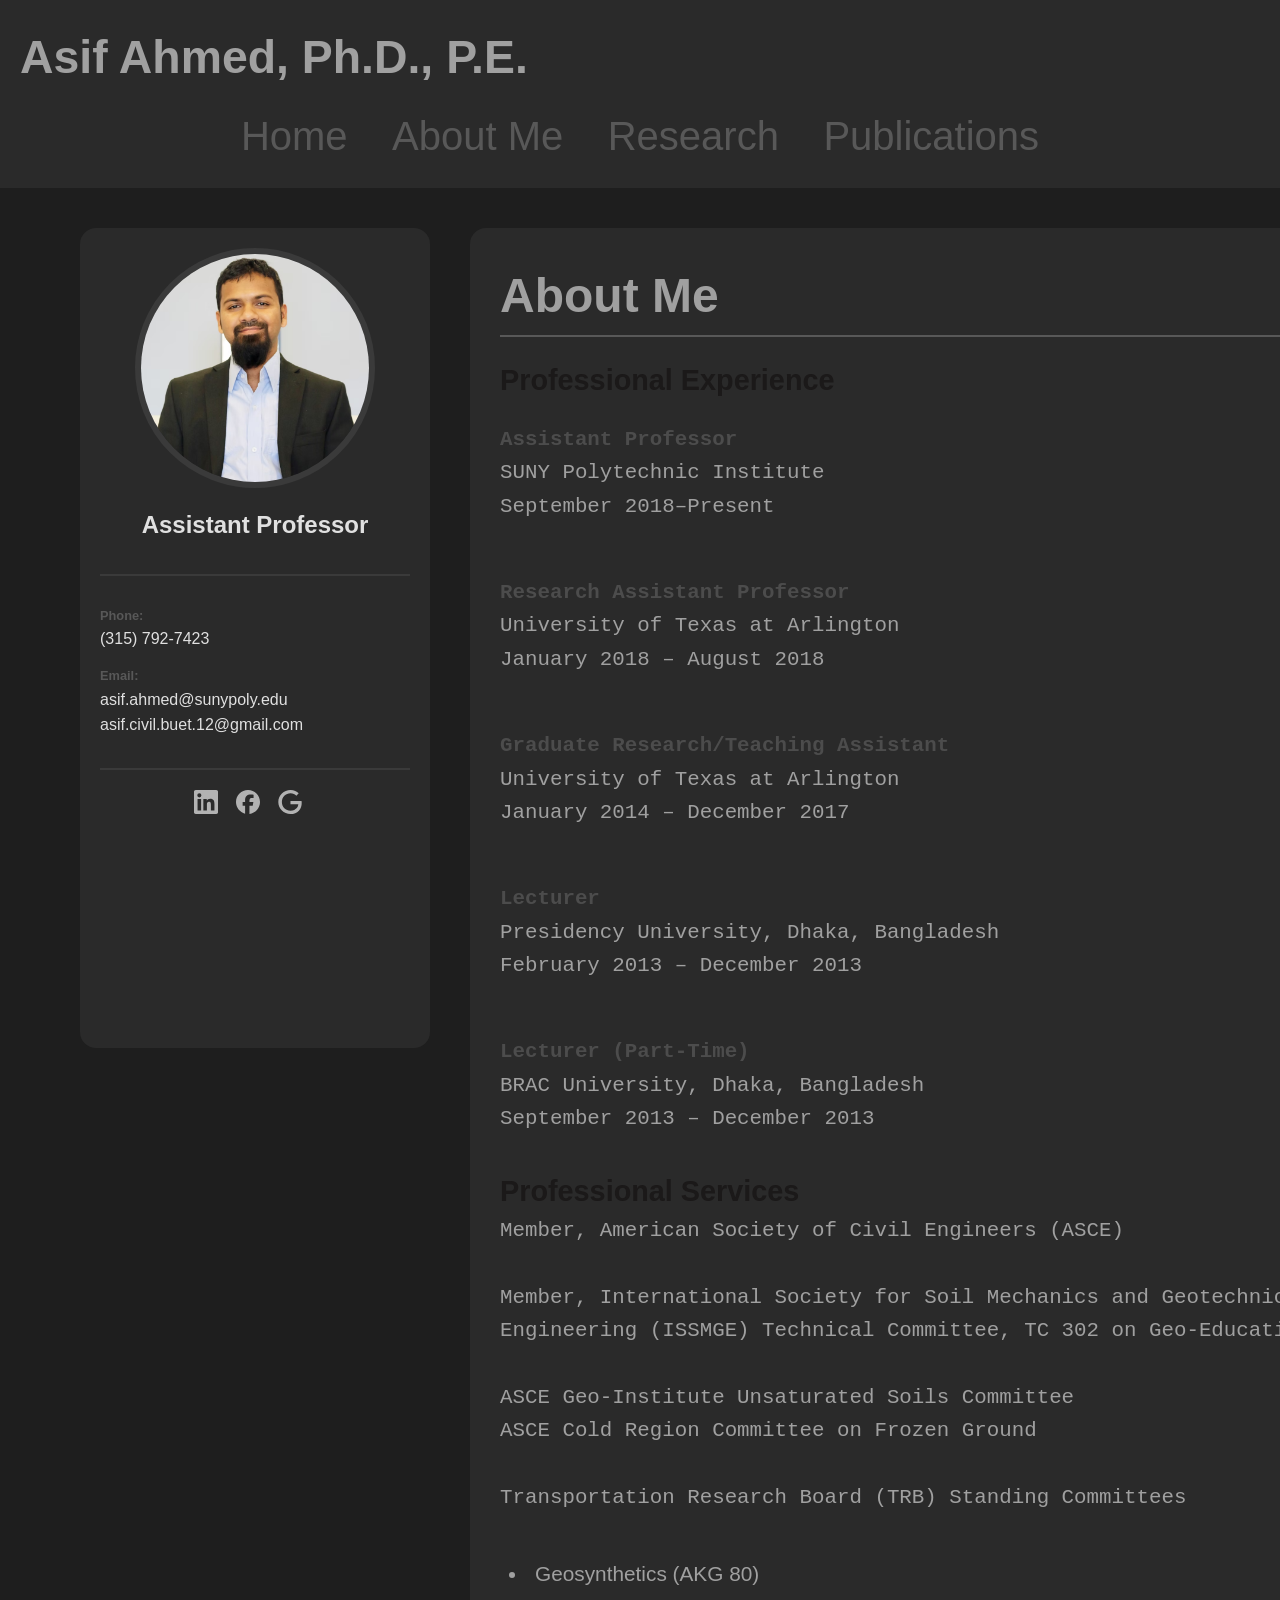
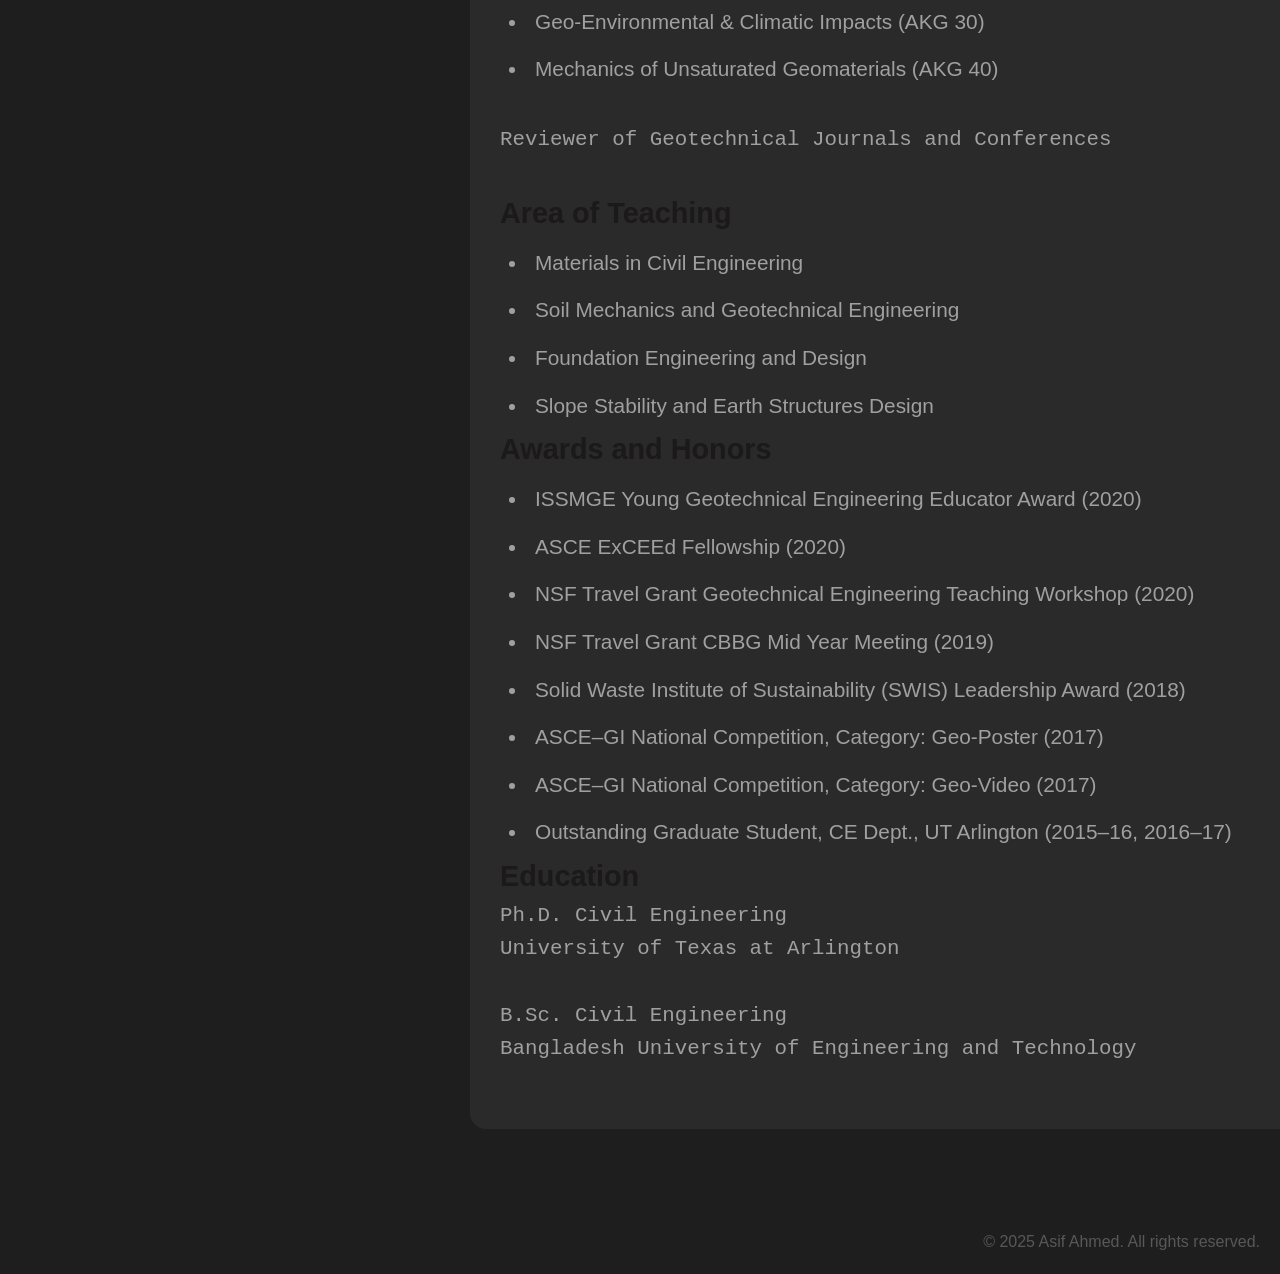
==== about.html @ 51cef7cd "my first commit" ====
<!DOCTYPE html>
<html lang="en">

<head>
  <meta charset="UTF-8">
  <meta name="viewport" content="width=device-width, initial-scale=1.0">
  <title>Asif Ahmed | About</title>
  <link rel="stylesheet" href="about.css">
</head>

<body>

  <!-- HEADER -->
  <header class="head">
    <h1>Asif Ahmed, Ph.D., P.E.</h1>
    <div class="headlinks">
      <nav>
        <a href="index.html" class="headlink">Home</a>
        <a href="about.html" class="headlink">About Me</a>
        <a href="research.html" class="headlink">Research</a>
        <a href="publications.html" class="headlink">Publications</a>
      </nav>
    </div>
  </header>

  <!-- CONTAINER -->
  <div class="container">

    <!-- SIDEBAR -->
    <div class="sidebar">

      <div class="profile">
        <img src="image/professor.avif" alt="Professor Photo">
        <h2>Assistant Professor</h2>
      </div>

      <div class="contact">
        <div class="phone">
          <h3 class="label">Phone:</h3>
          <a href="tel:315-792-7423" class="value">(315) 792-7423</a>
        </div>

        <div class="email">
          <h3 class="label">Email:</h3>
          <p><a href="mailto:asif.ahmed@sunypoly.edu" class="value">asif.ahmed@sunypoly.edu</a></p>
          <a href="mailto:asif.civil.buet.12@gmail.com" class="value">asif.civil.buet.12@gmail.com</a>
        </div>

        <div class="social">
            <a href="https://www.linkedin.com/in/asif-ahmed-123456789/"><img src="image/simple-icons--linkedin.svg" alt="LinkedIn"></a>
            <a href="https://www.facebook.com/"><img src="image/facebook.svg" alt="Facebook"></a>
            <a href="https://www.google.com/"><img src="image/google.svg" alt="Google"></a>
        </div>
      </div>

    </div>

    <!-- MAIN CONTENT -->
   <main class="main-content">

  <h2>About Me</h2>

  <div>
    <h3>Professional Experience</h3>
    <pre>
<div class="exphead">Assistant Professor</div>SUNY Polytechnic Institute
September 2018–Present

<div class="exphead">Research Assistant Professor</div>University of Texas at Arlington
January 2018 – August 2018

<div class="exphead">Graduate Research/Teaching Assistant</div>University of Texas at Arlington
January 2014 – December 2017

<div class="exphead">Lecturer</div>Presidency University, Dhaka, Bangladesh
February 2013 – December 2013

<div class="exphead">Lecturer (Part-Time)</div>BRAC University, Dhaka, Bangladesh
September 2013 – December 2013
    </pre>
  </div>

  <div>
    <h3>Professional Services</h3>
    <pre>
Member, American Society of Civil Engineers (ASCE)

Member, International Society for Soil Mechanics and Geotechnical 
Engineering (ISSMGE) Technical Committee, TC 302 on Geo-Education

ASCE Geo-Institute Unsaturated Soils Committee 
ASCE Cold Region Committee on Frozen Ground 

Transportation Research Board (TRB) Standing Committees
    </pre>

    <ul class="list">
      <li>Geosynthetics (AKG 80)</li>
      <li>Geo-Environmental & Climatic Impacts (AKG 30)</li>
      <li>Mechanics of Unsaturated Geomaterials (AKG 40)</li>
    </ul>

    <pre>

Reviewer of Geotechnical Journals and Conferences
    </pre>
  </div>

  <div>
    <h3>Area of Teaching</h3>
    <ul class="list">
      <li>Materials in Civil Engineering</li>
      <li>Soil Mechanics and Geotechnical Engineering</li>
      <li>Foundation Engineering and Design</li>
      <li>Slope Stability and Earth Structures Design</li>
    </ul>
  </div>

  <div>
    <h3>Awards and Honors</h3>
    <ul class="list">
      <li>ISSMGE Young Geotechnical Engineering Educator Award (2020)</li>
      <li>ASCE ExCEEd Fellowship (2020)</li>
      <li>NSF Travel Grant Geotechnical Engineering Teaching Workshop (2020)</li>
      <li>NSF Travel Grant CBBG Mid Year Meeting (2019)</li>
      <li>Solid Waste Institute of Sustainability (SWIS) Leadership Award (2018)</li>
      <li>ASCE–GI National Competition, Category: Geo-Poster (2017)</li>
      <li>ASCE–GI National Competition, Category: Geo-Video (2017)</li>
      <li>Outstanding Graduate Student, CE Dept., UT Arlington (2015–16, 2016–17)</li>
    </ul>
  </div>

  <div>
    <h3>Education</h3>
    <pre>
Ph.D. Civil Engineering
University of Texas at Arlington

B.Sc. Civil Engineering
Bangladesh University of Engineering and Technology
    </pre>
  </div>

</main>


  </div>

  <footer class="foot">
    <p>&copy; 2025 Asif Ahmed. All rights reserved.</p>
  </footer>

</body>
</html>
---- about.css ----
*{
    margin: 0;
    padding: 0;
    box-sizing: border-box;
}

body{
    background-color: #1e1e1e;
    font-family: sans-serif;
    color: #a0a0a0;
    line-height: 1.6;
}

.head{
    background-color: #2a2a2a;
    padding: 20px;
}

.head h1{
    font-size: 2.9rem;
}

.headlinks{
    text-align: center;
    margin-top: 10px;
}

.headlink{
    color: #585858;
    text-decoration: none;
    font-size: 2.5rem;
    padding: 20px;
    transition: color 0.3s ease;
    gap: 40px;
}

.headlink:hover{
    color: #151515;
}

.container{
    display: grid;
    grid-template-columns: 350px 1fr;
    gap: 40px;
    max-width: 1200px;
    padding: 40px;
    margin: auto;
}

.sidebar{
    background-color: #2a2a2a;
    border-radius: 16px;
    padding: 20px;
    position: sticky;
    top: 40px;
    height: calc(100vh - 80px);
}

.profile{
    text-align: center;
}

.profile img{
    height: 240px;
    width: 240px;
    border-radius: 50%;
    border: 6px solid #3a3a3a;
}

.profile h2{
    margin-top: 10px;
    color: #e0e0e0;
}

.contact{
    margin-top: 30px;
    border-top: 2px solid #3a3a3a;
    padding-top: 20px;
}

.label{
    font-weight: 900;
    color: #585858;
    font-size: 0.8rem;
    margin-top: 10px;
}


.value{
    color: #e0e0e0;
    text-decoration: none;
}

.email,.phone{
    margin-bottom: 14px;;
}

.social{
    margin-top: 30px;
    border-top: 2px solid #3a3a3a;
    padding-top: 20px;
    text-align: center;
    padding: 20px  ;

}

.social img{
    height: 24px;
    width: 24px;
    filter: grayscale(1) invert(0.7);
    margin-right: 14px;
    transition: filter 0.3s ease;
}
.social img:hover{
    filter: grayscale(0) invert(0);
}

.main-content{
    font-size: 1.3rem;
    background-color: #2a2a2a;
    border-radius: 16px;
    padding: 30px;
}

.main-content h2{
    font-size: 3rem;
    border-bottom: 2px solid #585858;
    margin-bottom: 20px;
}

.main-content {
    margin-bottom: 40px;
}

.foot{
    text-align: right;
    color: #585858;
    padding: 20px;
}

.exphead{
    font-weight: 900;
    color: #4c4c4c;
    font-size: 1.3rem;
    margin-top: 20px;
    font-style: bold;
}

h3{
    font-size: 1.8rem;
    color:#1b1919;
    font-style: underline;
   
}

li {
    text-indent: 7px;
    margin-left: 28px;
    line-height: 2;
    margin-top: 6px ;
}

main-content h3{
    border-top: 2px solid #585858;
    border-bottom: 2px solid #585858;
    font-style: underline;
}
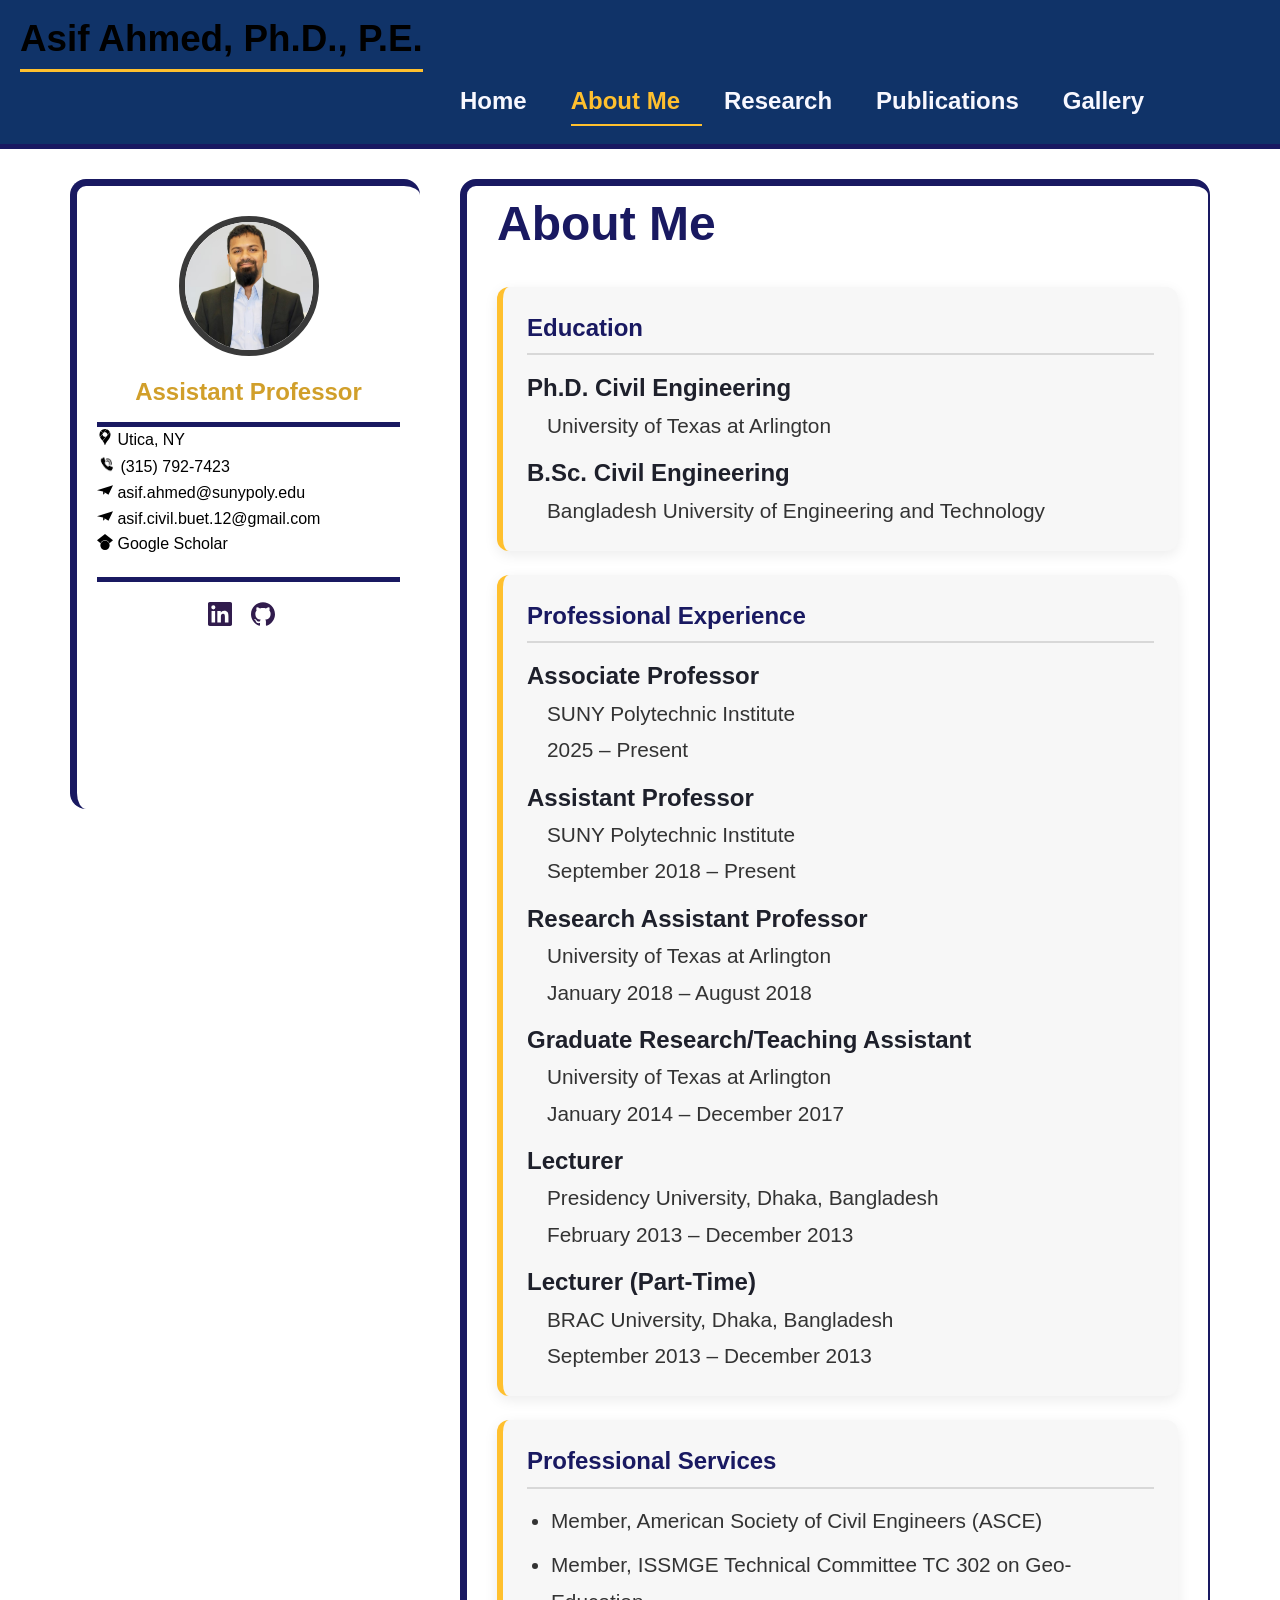
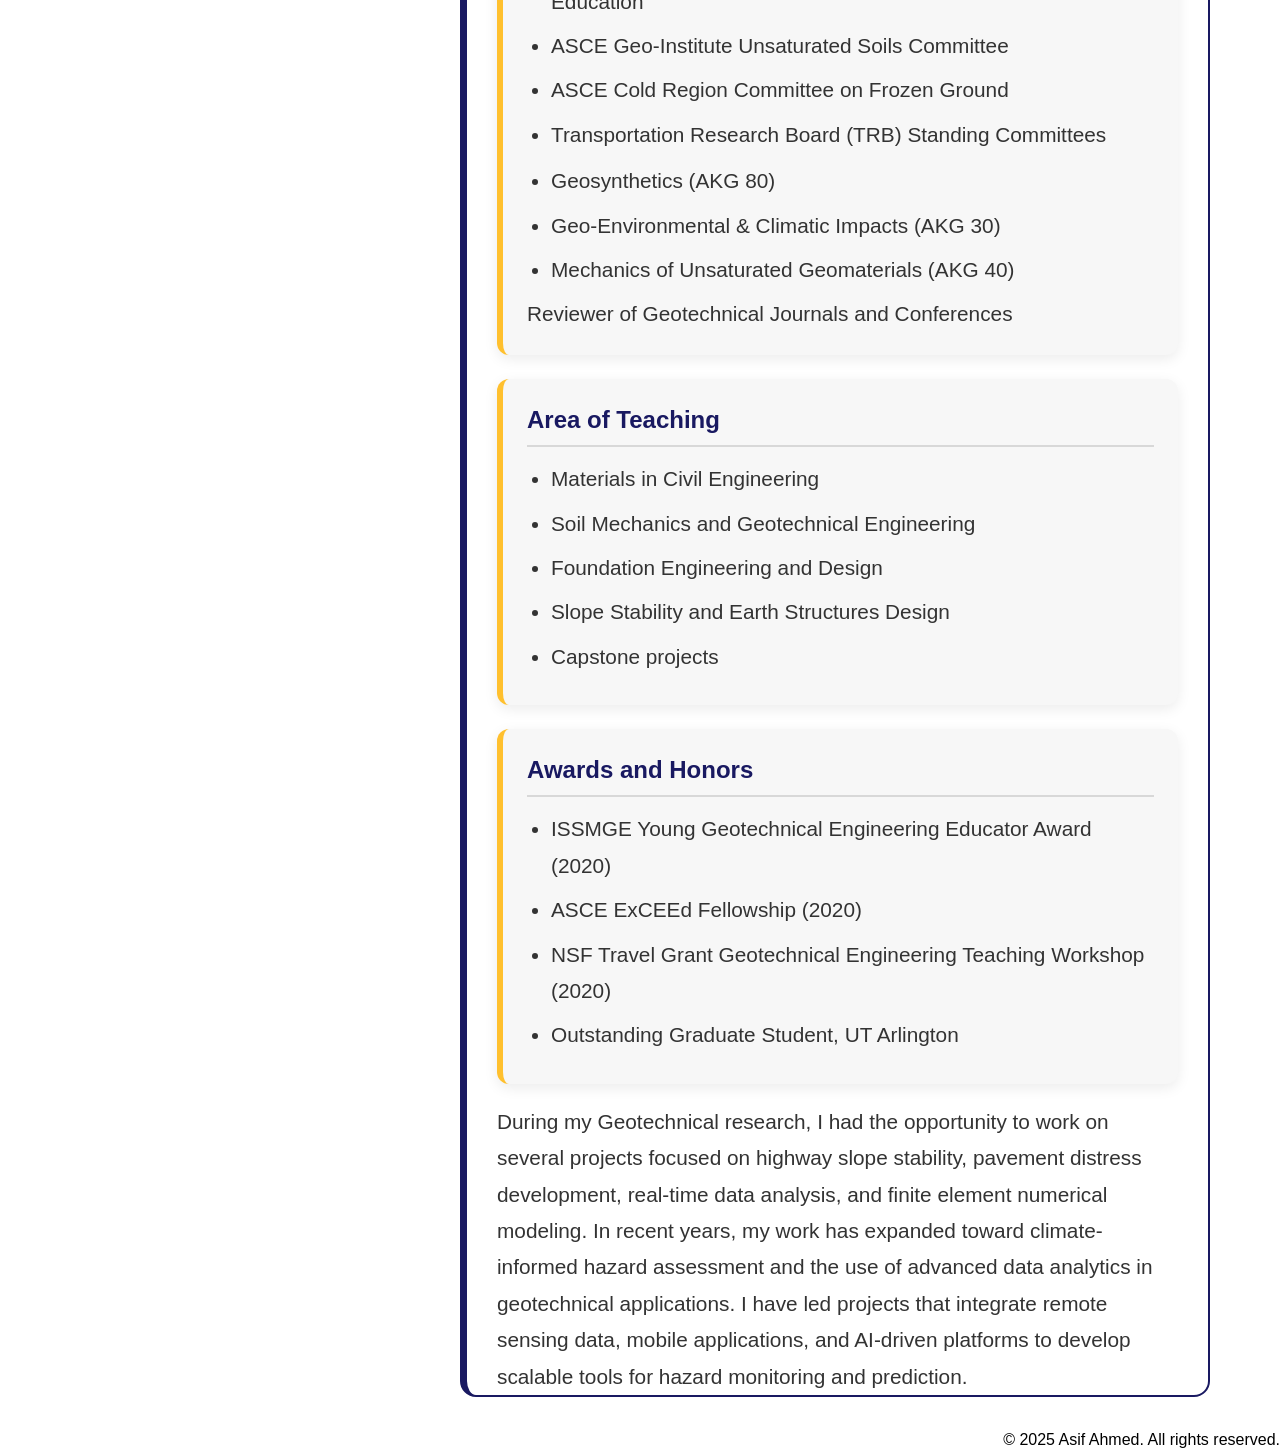
==== commit 52d53803: "Updated website layout and merged CSS files" ====
--- a/about.html
+++ b/about.html
@@ -5,10 +5,10 @@
   <meta charset="UTF-8">
   <meta name="viewport" content="width=device-width, initial-scale=1.0">
   <title>Asif Ahmed | About</title>
-  <link rel="stylesheet" href="about.css">
+  <link rel="stylesheet" href="style.css">
 </head>
 
-<body>
+<body class="about-page">
 
   <!-- HEADER -->
   <header class="head">
@@ -16,9 +16,10 @@
     <div class="headlinks">
       <nav>
         <a href="index.html" class="headlink">Home</a>
-        <a href="about.html" class="headlink">About Me</a>
+        <a href="about.html" class="headlink active">About Me</a>
         <a href="research.html" class="headlink">Research</a>
         <a href="publications.html" class="headlink">Publications</a>
+        <a href="gallery.html" class="headlink">Gallery</a>
       </nav>
     </div>
   </header>
@@ -34,115 +35,140 @@
         <h2>Assistant Professor</h2>
       </div>
 
-      <div class="contact">
-        <div class="phone">
-          <h3 class="label">Phone:</h3>
-          <a href="tel:315-792-7423" class="value">(315) 792-7423</a>
+
+  <!-- CONTACT SECTION -->
+  <div class="contact">
+    <div class="location">  
+      <a href="https://maps.google.com/?q=SUNY+Polytechnic+Institute" target="_blank" class="value"><img src="image/googlemaps.svg" alt="Location Icon" class="icons  "> Utica, NY</a>
+    </div>
+    <div class="phone">
+      <a href="tel:315-792-7423" class="value"><img src="image/phone.jpg" alt="Phone Icon" class="icon_phone"> (315) 792-7423</a>
+    </div>
+
+    <div class="email">
+    <p><a href="mailto:asif.ahmed@sunypoly.edu" class="value"><img src="image/minutemailer.svg" alt="Email Icon" class="icons"> asif.ahmed@sunypoly.edu</a></p>
+    <a href="mailto:asif.civil.buet.12@gmail.com" class="value"><img src="image/minutemailer.svg" alt="Email Icon" class="icons"> asif.civil.buet.12@gmail.com</a>
+    </div>
+
+    <div class="google_scholar">
+      <a href="https://scholar.google.com/citations?user=Yu-JJB4AAAAJ&hl=en&oi=sra" target="_blank" class="value"><img src="image/googlescholar.svg" alt="Google Scholar Icon" class="icons"> Google Scholar</a>
+    </div>
+
+    <div class="social">
+      <a href="https://www.linkedin.com/in/asif-ahmed-phd-pe-8116a834/"> <img src="image/simple-icons--linkedin.svg" alt="LinkedIn"></a>
+      <a href="https://github.com/civilrulz"><img src="image/github.svg" alt="GitHub"></a>
+    </div>
+  </div>
+</div>
+
+    <!-- MAIN CONTENT -->
+    <main class="main-content">
+
+      <h2>About Me</h2>
+
+      <!-- Education -->
+      <div class="education">
+        <section>
+        <h3>Education</h3>
+        <div class="exphead">Ph.D. Civil Engineering</div>
+        <p>University of Texas at Arlington</p>
+
+        <div class="exphead">B.Sc. Civil Engineering</div>
+        <p>Bangladesh University of Engineering and Technology</p>
+      </section>
+      </div>
+
+      <!-- Professional Experience -->
+      <section>
+        <h3>Professional Experience</h3>
+
+        <div class="experience-item">
+          <div class="exphead">Associate Professor</div>
+          <p>SUNY Polytechnic Institute</p>
+          <p>2025 – Present</p>
         </div>
 
-        <div class="email">
-          <h3 class="label">Email:</h3>
-          <p><a href="mailto:asif.ahmed@sunypoly.edu" class="value">asif.ahmed@sunypoly.edu</a></p>
-          <a href="mailto:asif.civil.buet.12@gmail.com" class="value">asif.civil.buet.12@gmail.com</a>
+        <div class="experience-item">
+          <div class="exphead">Assistant Professor</div>
+          <p>SUNY Polytechnic Institute</p>
+          <p>September 2018 – Present</p>
         </div>
 
-        <div class="social">
-            <a href="https://www.linkedin.com/in/asif-ahmed-123456789/"><img src="image/simple-icons--linkedin.svg" alt="LinkedIn"></a>
-            <a href="https://www.facebook.com/"><img src="image/facebook.svg" alt="Facebook"></a>
-            <a href="https://www.google.com/"><img src="image/google.svg" alt="Google"></a>
+        <div class="experience-item">
+          <div class="exphead">Research Assistant Professor</div>
+          <p>University of Texas at Arlington</p>
+          <p>January 2018 – August 2018</p>
         </div>
-      </div>
 
-    </div>
+        <div class="experience-item">
+          <div class="exphead">Graduate Research/Teaching Assistant</div>
+          <p>University of Texas at Arlington</p>
+          <p>January 2014 – December 2017</p>
+        </div>
 
-    <!-- MAIN CONTENT -->
-   <main class="main-content">
+        <div class="experience-item">
+          <div class="exphead">Lecturer</div>
+          <p>Presidency University, Dhaka, Bangladesh</p>
+          <p>February 2013 – December 2013</p>
+        </div>
 
-  <h2>About Me</h2>
+        <div class="experience-item">
+          <div class="exphead">Lecturer (Part-Time)</div>
+          <p>BRAC University, Dhaka, Bangladesh</p>
+          <p>September 2013 – December 2013</p>
+        </div>
 
-  <div>
-    <h3>Professional Experience</h3>
-    <pre>
-<div class="exphead">Assistant Professor</div>SUNY Polytechnic Institute
-September 2018–Present
+      </section>
 
-<div class="exphead">Research Assistant Professor</div>University of Texas at Arlington
-January 2018 – August 2018
+      <!-- Professional Services -->
+      <section>
+        <h3>Professional Services</h3>
 
-<div class="exphead">Graduate Research/Teaching Assistant</div>University of Texas at Arlington
-January 2014 – December 2017
+        <ul>
+          <li>Member, American Society of Civil Engineers (ASCE)</li>
+          <li>Member, ISSMGE Technical Committee TC 302 on Geo-Education</li>
+          <li>ASCE Geo-Institute Unsaturated Soils Committee</li>
+          <li>ASCE Cold Region Committee on Frozen Ground</li>
+          <li>Transportation Research Board (TRB) Standing Committees</li>
+        </ul>
 
-<div class="exphead">Lecturer</div>Presidency University, Dhaka, Bangladesh
-February 2013 – December 2013
+        <ul>
+          <li>Geosynthetics (AKG 80)</li>
+          <li>Geo-Environmental & Climatic Impacts (AKG 30)</li>
+          <li>Mechanics of Unsaturated Geomaterials (AKG 40)</li>
+        </ul>
 
-<div class="exphead">Lecturer (Part-Time)</div>BRAC University, Dhaka, Bangladesh
-September 2013 – December 2013
-    </pre>
-  </div>
+        <p>Reviewer of Geotechnical Journals and Conferences</p>
+      </section>
 
-  <div>
-    <h3>Professional Services</h3>
-    <pre>
-Member, American Society of Civil Engineers (ASCE)
+      <!-- Area of Teaching -->
+      <section>
+        <h3>Area of Teaching</h3>
+        <ul>
+          <li>Materials in Civil Engineering</li>
+          <li>Soil Mechanics and Geotechnical Engineering</li>
+          <li>Foundation Engineering and Design</li>
+          <li>Slope Stability and Earth Structures Design</li>
+          <li>Capstone projects</li>
+        </ul>
+      </section>
 
-Member, International Society for Soil Mechanics and Geotechnical 
-Engineering (ISSMGE) Technical Committee, TC 302 on Geo-Education
+      <!-- Awards -->
+      <section>
+        <h3>Awards and Honors</h3>
+        <ul>
+          <li>ISSMGE Young Geotechnical Engineering Educator Award (2020)</li>
+          <li>ASCE ExCEEd Fellowship (2020)</li>
+          <li>NSF Travel Grant Geotechnical Engineering Teaching Workshop (2020)</li>
+          <li>Outstanding Graduate Student, UT Arlington</li>
+        </ul>
+      </section>
+          
+        <p class="about-last-text">
+          During my Geotechnical research, I had the opportunity to work on several projects focused on highway slope stability, pavement distress development, real-time data analysis, and finite element numerical modeling. In recent years, my work has expanded toward climate-informed hazard assessment and the use of advanced data analytics in geotechnical applications. I have led projects that integrate remote sensing data, mobile applications, and AI-driven platforms to develop scalable tools for hazard monitoring and prediction.
+        </p>
 
-ASCE Geo-Institute Unsaturated Soils Committee 
-ASCE Cold Region Committee on Frozen Ground 
-
-Transportation Research Board (TRB) Standing Committees
-    </pre>
-
-    <ul class="list">
-      <li>Geosynthetics (AKG 80)</li>
-      <li>Geo-Environmental & Climatic Impacts (AKG 30)</li>
-      <li>Mechanics of Unsaturated Geomaterials (AKG 40)</li>
-    </ul>
-
-    <pre>
-
-Reviewer of Geotechnical Journals and Conferences
-    </pre>
-  </div>
-
-  <div>
-    <h3>Area of Teaching</h3>
-    <ul class="list">
-      <li>Materials in Civil Engineering</li>
-      <li>Soil Mechanics and Geotechnical Engineering</li>
-      <li>Foundation Engineering and Design</li>
-      <li>Slope Stability and Earth Structures Design</li>
-    </ul>
-  </div>
-
-  <div>
-    <h3>Awards and Honors</h3>
-    <ul class="list">
-      <li>ISSMGE Young Geotechnical Engineering Educator Award (2020)</li>
-      <li>ASCE ExCEEd Fellowship (2020)</li>
-      <li>NSF Travel Grant Geotechnical Engineering Teaching Workshop (2020)</li>
-      <li>NSF Travel Grant CBBG Mid Year Meeting (2019)</li>
-      <li>Solid Waste Institute of Sustainability (SWIS) Leadership Award (2018)</li>
-      <li>ASCE–GI National Competition, Category: Geo-Poster (2017)</li>
-      <li>ASCE–GI National Competition, Category: Geo-Video (2017)</li>
-      <li>Outstanding Graduate Student, CE Dept., UT Arlington (2015–16, 2016–17)</li>
-    </ul>
-  </div>
-
-  <div>
-    <h3>Education</h3>
-    <pre>
-Ph.D. Civil Engineering
-University of Texas at Arlington
-
-B.Sc. Civil Engineering
-Bangladesh University of Engineering and Technology
-    </pre>
-  </div>
-
-</main>
-
+    </main>
 
   </div>
 
@@ -151,4 +177,4 @@
   </footer>
 
 </body>
-</html>
+</html>
--- a/style.css
+++ b/style.css
@@ -0,0 +1,380 @@
+/* ===== GLOBAL RESET ===== */
+*{
+    margin: 0;
+    padding: 0;
+    box-sizing: border-box; }
+
+/* ===== BODY BASE STYLE ===== */
+body{
+    font-family:".SFNSText-Regular", "San Francisco", "Roboto", "Segoe UI", "Helvetica Neue", "Lucida Grande", Arial, sans-serif;
+    line-height: 1.6;
+ 
+}
+
+/* ===== MAIN LAYOUT ===== */
+.container{
+    display: grid;
+    max-width: 1200px; 
+    grid-template-columns: 350px 1fr; 
+    gap: 40px; 
+    padding: 30px; 
+    margin: auto; 
+    
+}
+
+/* ===== SIDEBAR ===== */
+.sidebar{
+    height: 70vh; 
+    border-radius: 16px; 
+    padding: 20px;
+    position: sticky; 
+    top: 20px;
+    bottom: 20px;
+    border-top: 7px solid rgb(25, 25, 97);
+    border-left: 7px solid rgb(25, 25, 97);
+    
+}
+
+/* ===== MAIN CONTENT BOX ===== */
+.main-content{
+    height: AUTO; 
+    border-radius: 16px;
+    padding-left: 30px; 
+    padding-right: 30px;
+    font-size: 1.3rem; 
+    border: 2px solid rgb(25, 25, 97);
+    border-top: 7px solid rgb(25, 25, 97);
+    border-left: 7px solid rgb(25, 25, 97);
+
+}
+
+.main-content h2{
+    color: black;
+    font-size: 3rem; 
+    font-weight: 900;
+}
+
+/* ===== PROFILE SECTION ===== */
+.profile{
+    margin-top: 10px; 
+    text-align: center; 
+}
+
+.profile img{
+    height: 140px;
+    width: 140px;
+    border-radius: 50%; 
+    border: 6px solid #3a3a3a;
+}
+
+.profile h2{
+    font-weight: 700;
+    font-size: 1.5rem;
+    margin-top: 10px;
+    color: #d19f2a;
+}
+
+/* ===== CONTACT SECTION ===== */
+.contact{
+    border-top: 5px solid rgb(25, 25, 97);
+    margin-top: 10px;
+}
+
+.value{
+    color: black;
+    text-decoration: none;
+}
+
+.icons{
+    height: 16px;
+    width: 16px;
+    margin-right: 0px;
+}
+.icon_phone{
+    height: 20px;
+    width: 20px;
+    margin-right: -1px;
+}
+
+/* ===== SOCIAL ICONS ===== */
+.social{
+    margin-top: 20px;
+    border-top: 5px solid rgb(25, 25, 97);
+    padding: 20px;
+    text-align: center;
+}
+
+.social img{
+    height: 24px;
+    width: 24px;
+    filter: brightness(0) saturate(100%) invert(12%) sepia(65%) saturate(900%) hue-rotate(230deg);    margin-right: 14px;
+    transition: filter 0.3s ease; /* smooth hover */
+}
+
+.social img:hover{
+    filter: brightness(0) saturate(100%) invert(78%) sepia(78%) saturate(749%) hue-rotate(359deg);
+}    
+
+/* ===== HEADER ===== */
+
+/* ===== HEADER ===== */
+.head{
+    background-color: #103368;
+    padding: 10px 0 18px;
+    border-bottom: 5px solid rgb(25,25,97);
+}
+
+.head h1{
+    font-size: 2.3rem;
+    font-family: "Montserrat", sans-serif;
+    font-weight: 900;
+    border-bottom: 3px solid #FFC02E;
+    display: inline-block;
+    margin-bottom: 10px;
+    margin-left: 20px;
+}
+
+.headlinks{
+    max-width: 1200px;
+    margin: 0 auto;
+    padding-left: 420px;
+    padding-right: 30px;
+}
+
+.headlinks nav{
+    display: flex;
+    gap: 22px;
+    flex-wrap: wrap;
+}
+
+.headlink{
+    color: ghostwhite;
+    text-decoration: none;
+    font-size: 1.5rem;
+    font-weight: 600;
+    border-bottom: 2px solid transparent;
+    padding-bottom: 4px;
+    padding-right: 22px;
+    display: inline-block;
+
+}
+
+.headlink:hover{
+    color: #FFC02E;
+    border-bottom-color: #FFC02E;
+}
+
+.headlink.active{
+    color: #FFC02E;
+    border-bottom-color: #FFC02E;
+}
+
+/* ===== FOOTER ===== */
+.foot{
+    text-align: right;
+}
+
+/* ===== HOME PAGE ===== */
+.index-page .main-content h2{
+    font-style: italic;
+}
+
+.abitaboutme{
+    font-size: 1.5rem;
+    font-weight: 350;
+}
+
+.p2,.p3,.p4,.p5,.p6{
+    margin-top: 20px;
+}
+
+.im{
+    height: 200px;
+    width: 272px;
+    margin-right: 20px;
+    border-radius: 8px;
+}
+
+.images{
+    display: flex;
+    justify-content: center;
+    align-items: center;
+    text-align: center;
+    margin: 20px 0;
+}
+
+/* ===== RESEARCH PAGE ===== */
+.research-page .main-content{
+    height: auto; 
+}
+
+.research-page .main-content ul{
+    margin-left: 28px;
+    line-height: 2;
+}
+
+.research-page .main-content h3{
+    font-size: 2rem;
+    color: #1e202b;
+    border-bottom: 2px solid #21198a;
+}
+
+.research-page .main-content h4{
+    font-size: 1.5rem;
+    margin-top: 20px;
+    color: #212c24;
+}
+
+.research-intro{
+    margin: 10px 0 30px;
+}
+
+.research-item{
+    display: flex;
+    gap: 28px;
+    align-items: flex-start;
+    margin-bottom: 30px;
+    padding: 18px;
+    border-radius: 14px;
+    border: 2px solid rgb(25, 25, 97);
+}
+
+.research-img{
+    width: 260px;
+    max-width: 40%;
+    border-radius: 12px;
+    border: 2px solid rgb(25, 25, 97);
+}
+
+.research-text{
+    flex: 1;
+}
+
+.research-page .research-item h4{
+    border-bottom: 2px solid rgb(25, 25, 97);
+;
+}
+
+
+
+/* ===== PUBLICATIONS PAGE ===== */
+.publications-page .main-content{
+    height: auto; 
+    padding: 30px;
+    font-size: 1rem;
+}
+
+.publications-page .main-content h2{
+    font-size: 1.6rem;
+    color: #1b1919;
+    border-bottom: 2px solid #21198a;
+}
+
+.publications-page .scholar{
+    margin-top: 10px;
+    font-style: italic;
+}
+
+.publications-page .scholar a{
+    text-decoration: none;
+    color:#FFC02E;
+    font-weight: bold;
+}
+
+.publications-page .main-content article{
+    margin-top: 20px;
+}
+
+/* ===== ABOUT PAGE ===== */
+.about-page .main-content{
+    height: auto;
+}
+
+.about-page .main-content h3{
+    font-size: 2rem;
+    border-bottom: 2px solid #585858;
+    margin-bottom: 20px;
+}
+
+.about-page li{
+    margin-left: 24px;
+}
+
+.about-page .exphead,.about-page .education .exphead{
+    font-size: 1.5rem;
+    font-weight: 700;
+    margin-top: 10px;
+    color: #1e202b;
+}
+
+.about-page .experience-item p{
+    margin-left: 20px;
+}
+
+.about-page .education p{
+    margin-left: 20px;
+}
+
+.about-page .about-last-text{
+    margin-top: 20px;
+}
+
+/* ===== GALLERY PAGE ===== */
+
+.gallery-page .main-content{
+    height: auto; 
+    padding: 30px;
+}
+
+.gallery-page .image-row{
+    display: flex;
+    justify-content: center;
+    gap: 20px;
+    margin: 25px 0;
+}
+
+.gallery-page .imgs{
+    height: 200px;
+    width: 272px;
+    border-radius: 8px;
+    border: 2px solid rgb(25, 25, 97);
+}
+
+/* ===== SECTION RHYTHM / CARDS ===== */
+.about-page .main-content section{
+    background-color: #f7f7f7;
+    border-left: 6px solid #FFC02E;
+    border-radius: 12px;
+    padding: 22px 24px;
+    margin-top: 24px;
+    box-shadow: 0 4px 14px rgba(0,0,0,0.08);
+}
+
+.about-page .main-content h2{
+    color: rgb(25, 25, 97);
+}
+
+.about-page .main-content h3{
+    color: rgb(25, 25, 97);
+    font-size: 1.5rem;
+    margin-bottom: 14px;
+    border-bottom: 2px solid #d8d8d8;
+    padding-bottom: 6px;
+}
+
+.about-page .main-content p,
+.about-page .main-content li{
+    color: #333333;
+    line-height: 1.75;
+}
+
+.about-page .main-content ul{
+    margin-top: 10px;
+}
+
+.about-page .main-content li{
+    margin-left: 24px;
+    margin-bottom: 8px;
+}
+
+
